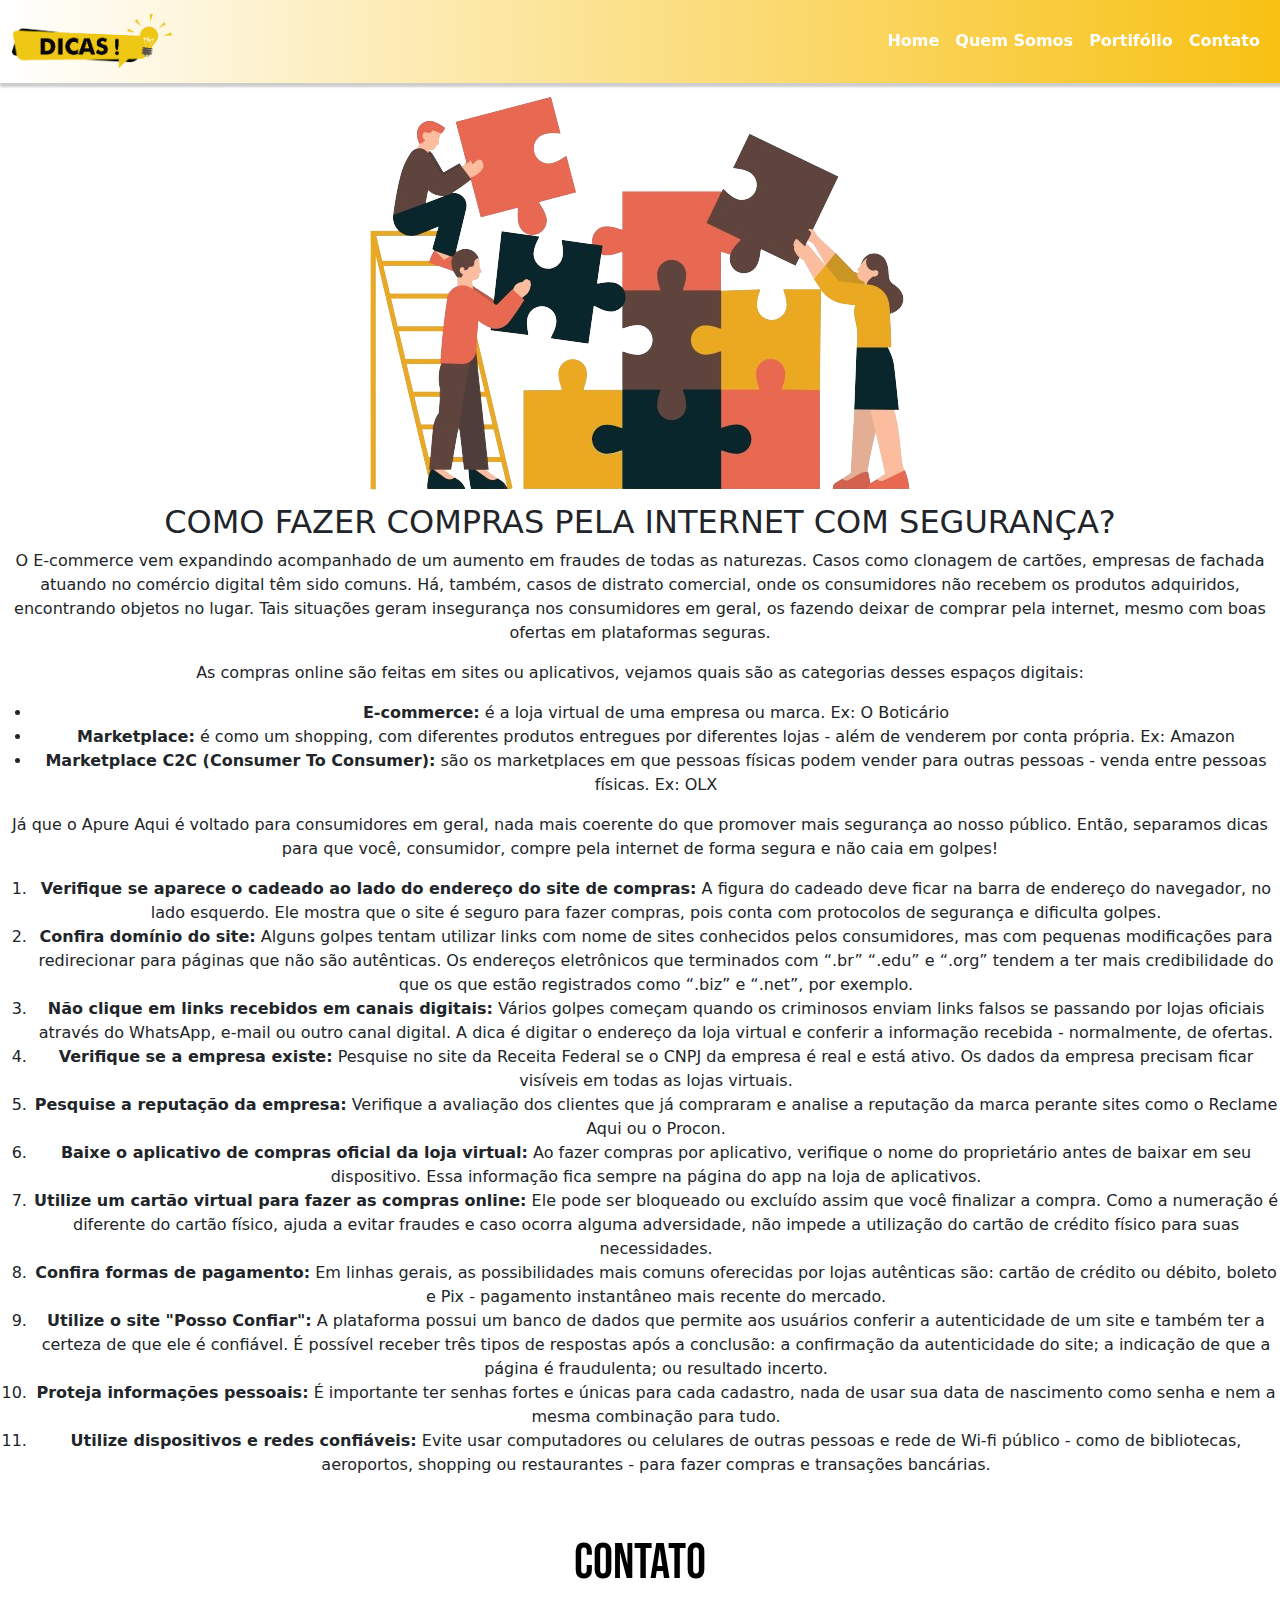
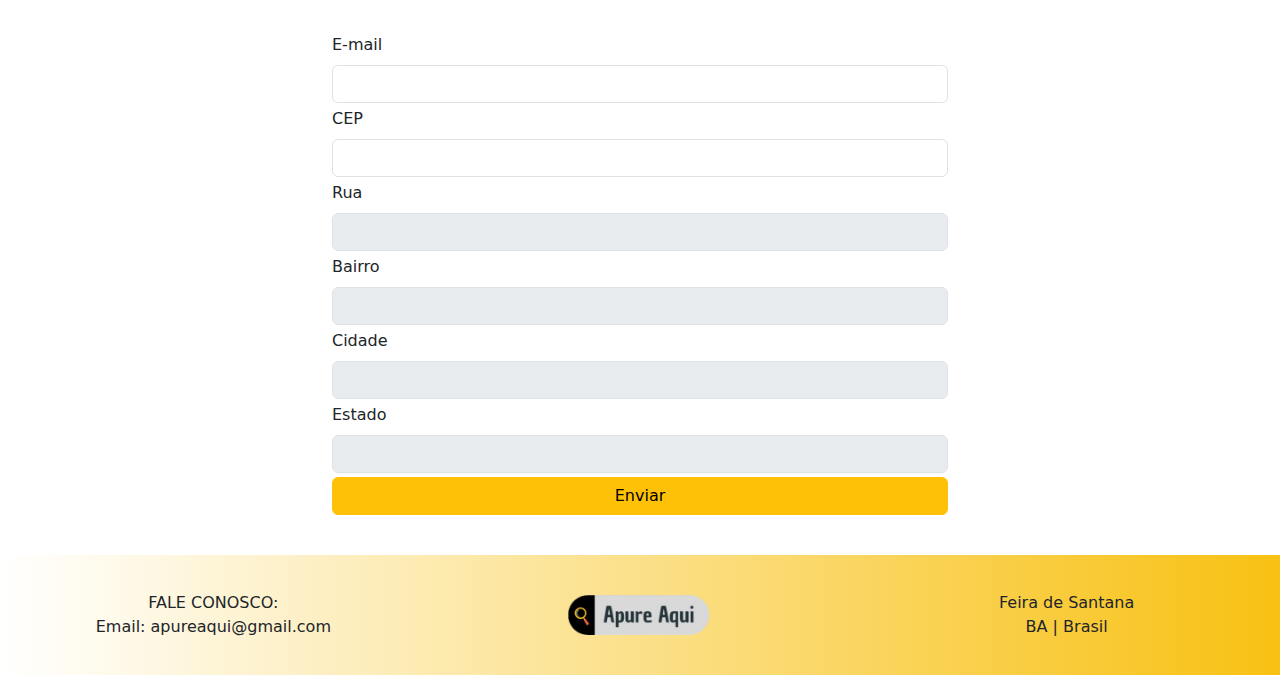
==== Dicas.html @ eb858b0a "dicas" ====
<!doctype html>
<html lang="en">
  <head>
    <meta charset="utf-8">
    <meta name="viewport" content="width=device-width, initial-scale=1">
    <title>Apure aqui - Dicas</title>
    <link href="https://cdn.jsdelivr.net/npm/bootstrap@5.3.3/dist/css/bootstrap.min.css" rel="stylesheet" integrity="sha384-QWTKZyjpPEjISv5WaRU9OFeRpok6YctnYmDr5pNlyT2bRjXh0JMhjY6hW+ALEwIH" crossorigin="anonymous">
    <link rel="stylesheet" href="https://cdnjs.cloudflare.com/ajax/libs/font-awesome/6.5.1/css/all.min.css" integrity="sha512-DTOQO9RWCH3ppGqcWaEA1BIZOC6xxalwEsw9c2QQeAIftl+Vegovlnee1c9QX4TctnWMn13TZye+giMm8e2LwA==" crossorigin="anonymous" referrerpolicy="no-referrer" />
    <link href="_css/pg.css" rel="stylesheet" type="text/css">
  </head>
  <body>
    <nav class="navbar navbar-expand-lg navbar-light bg-light" id="nav">
        <div class="container-fluid">
            <a class="navbar-brand">
                <img src="_images/dicas.png" class="logo">
            </a>
            <button class="navbar-toggler" type="button" data-bs-toggle="collapse" data-bs-target="#navbarNav" aria-controls="navbarNav" aria-expanded="false" aria-label="Toggle Navigation">
                <span class="navbar-toggler-icon"></span>
            </button>
            <div class="collapse navbar-collapse justify-content-end" id="navbarNav">
                <ul class="navbar-nav">
                    <li class="nav-item">
                        <a class="nav-link active" aria-current="page" href="#">Home</a>
                    </li>
                    <li class="nav-item">
                        <a class="nav-link" href="#">Quem Somos</a>
                    </li>
                    <li class="nav-item">
                        <a class="nav-link"  href="#">Portifólio</a>
                    </li>
                    <li class="nav-item">
                        <a class="nav-link"  href="#">Contato</a>
                    </li>                    
                </ul>
            </div>
        </div>
    </nav>

    <main>
        

        
<div style="text-align: center;">
    <img src="_images/equipe.png" alt="Imagem" style="max-width: 100%; height: auto; display: block; margin: 0 auto;">
    <h2>COMO FAZER COMPRAS PELA INTERNET COM SEGURANÇA?</h2>

<p>O E-commerce vem expandindo acompanhado de um aumento em fraudes de todas as naturezas. Casos como clonagem de cartões, empresas de fachada atuando no comércio digital têm sido comuns. Há, também, casos de distrato comercial, onde os consumidores não recebem os produtos adquiridos, encontrando objetos no lugar. Tais situações geram insegurança nos consumidores em geral, os fazendo deixar de comprar pela internet, mesmo com boas ofertas em plataformas seguras.</p>

<p>As compras online são feitas em sites ou aplicativos, vejamos quais são as categorias desses espaços digitais:</p>

<ul>
  <li><strong>E-commerce:</strong> é a loja virtual de uma empresa ou marca. Ex: O Boticário</li>
  <li><strong>Marketplace:</strong> é como um shopping, com diferentes produtos entregues por diferentes lojas - além de venderem por conta própria. Ex: Amazon</li>
  <li><strong>Marketplace C2C (Consumer To Consumer):</strong> são os marketplaces em que pessoas físicas podem vender para outras pessoas - venda entre pessoas físicas. Ex: OLX</li>
</ul>

<p>Já que o Apure Aqui é voltado para consumidores em geral, nada mais coerente do que promover mais segurança ao nosso público. Então, separamos dicas para que você, consumidor, compre pela internet de forma segura e não caia em golpes!</p>

<ol>
  <li><strong>Verifique se aparece o cadeado ao lado do endereço do site de compras:</strong> A figura do cadeado deve ficar na barra de endereço do navegador, no lado esquerdo. Ele mostra que o site é seguro para fazer compras, pois conta com protocolos de segurança e dificulta golpes.</li>
  <li><strong>Confira domínio do site:</strong> Alguns golpes tentam utilizar links com nome de sites conhecidos pelos consumidores, mas com pequenas modificações para redirecionar para páginas que não são autênticas. Os endereços eletrônicos que terminados com “.br” “.edu” e “.org” tendem a ter mais credibilidade do que os que estão registrados como “.biz” e “.net”, por exemplo.</li>
  <li><strong>Não clique em links recebidos em canais digitais:</strong> Vários golpes começam quando os criminosos enviam links falsos se passando por lojas oficiais através do WhatsApp, e-mail ou outro canal digital. A dica é digitar o endereço da loja virtual e conferir a informação recebida - normalmente, de ofertas.</li>
  <li><strong>Verifique se a empresa existe:</strong> Pesquise no site da Receita Federal se o CNPJ da empresa é real e está ativo. Os dados da empresa precisam ficar visíveis em todas as lojas virtuais.</li>
  <li><strong>Pesquise a reputação da empresa:</strong> Verifique a avaliação dos clientes que já compraram e analise a reputação da marca perante sites como o Reclame Aqui ou o Procon.</li>
  <li><strong>Baixe o aplicativo de compras oficial da loja virtual:</strong> Ao fazer compras por aplicativo, verifique o nome do proprietário antes de baixar em seu dispositivo. Essa informação fica sempre na página do app na loja de aplicativos.</li>
  <li><strong>Utilize um cartão virtual para fazer as compras online:</strong> Ele pode ser bloqueado ou excluído assim que você finalizar a compra. Como a numeração é diferente do cartão físico, ajuda a evitar fraudes e caso ocorra alguma adversidade, não impede a utilização do cartão de crédito físico para suas necessidades.</li>
  <li><strong>Confira formas de pagamento:</strong> Em linhas gerais, as possibilidades mais comuns oferecidas por lojas autênticas são: cartão de crédito ou débito, boleto e Pix - pagamento instantâneo mais recente do mercado.</li>
  <li><strong>Utilize o site "Posso Confiar":</strong> A plataforma possui um banco de dados que permite aos usuários conferir a autenticidade de um site e também ter a certeza de que ele é confiável. É possível receber três tipos de respostas após a conclusão: a confirmação da autenticidade do site; a indicação de que a página é fraudulenta; ou resultado incerto.</li>
  <li><strong>Proteja informações pessoais:</strong> É importante ter senhas fortes e únicas para cada cadastro, nada de usar sua data de nascimento como senha e nem a mesma combinação para tudo.</li>
  <li><strong>Utilize dispositivos e redes confiáveis:</strong> Evite usar computadores ou celulares de outras pessoas e rede de Wi-fi público - como de bibliotecas, aeroportos, shopping ou restaurantes - para fazer compras e transações bancárias.</li>
</ol>
</div>


        </section>

        <section id="contato">
            <div class="container-fluid">
                <div class="row">
                    <div class="col-md-12">
                        <h3 class="main-title">Contato</h3>
                    </div>
                </div>
            </div>
            <div class="container-fluid col-md-6"><!--caixa do formulário-->
                <form class="row g-1"><!--INICIO DO FORMULÁRIO-->
                    <div class="col-md-12">
                        <label for="email" class="form-label">E-mail</label>
                        <input type="e-mail" class="form-control" required>
                    </div>
                    <div class="col-md-12">
                        <label for="cep" class="form-label">CEP</label>
                        <input type="text" class="form-control" maxlength="7" id="cep" onblur="pesquisacep(this.value);" required>
                    </div>
                    <div class="col-md-12">
                        <label for="rua" class="form-label">Rua</label>
                        <input type="text" class="form-control" id="rua" required disabled>
                    </div>
                    <div class="col-md-12">
                        <label for="bairro" class="form-label">Bairro</label>
                        <input type="text" class="form-control" id="bairro" required disabled>
                    </div>
                    <div class="col-md-12">
                        <label for="cidade" class="form-label">Cidade</label>
                        <input type="text" class="form-control" id="cidade" required disabled>
                    </div>
                    <div class="col-md-12">
                        <label for="estado" class="form-label">Estado</label>
                        <input type="text" class="form-control" id="uf" required disabled>
                    </div>
                    <div class="col-md-12">
                        <button type="submit" class="btn btn-warning bt-enviar">Enviar</button>
                    </div>
                </form>
            </div>
        </section>

        <footer>
            <div class="container-fluid">
                <div class="row align-self-center">
                    <div class="col-sm-4 text-center align-self-center">
                        FALE CONOSCO:<br>
                        Email: apureaqui@gmail.com
                    </div>
                    <div class="col-sm-4 text-center align-self-center">
                        <img src="_images/logo.png" class="logo_footer">
                    </div>
                    <div class="col-sm-4 text-center align-self-center">
                        Feira de Santana<br>
                        BA | Brasil
                    </div>
                </div>
            </div>
        </footer>



    </main>

    <script src="https://cdn.jsdelivr.net/npm/bootstrap@5.3.3/dist/js/bootstrap.bundle.min.js" integrity="sha384-YvpcrYf0tY3lHB60NNkmXc5s9fDVZLESaAA55NDzOxhy9GkcIdslK1eN7N6jIeHz" crossorigin="anonymous"></script>
    <script src="https://code.jquery.com/jquery-3.5.1.slim.min.js"></script>
    <script src="https://cdn.jsdelivr.net/npm/@popperjs/core@2.5.4/dist/umd/popper.min.js"></script>
    <script src="https://stackpath.bootstrapcdn.com/bootstrap/4.5.2/js/bootstrap.min.js"></script>

    <script src="_js/pg.js"></script>
  </body>
</html>
---- _css/pg.css ----
@import url('https://fonts.googleapis.com/css2?family=Oswald:wght@210&display=swap');
@import url('https://fonts.googleapis.com/css2?family=Bebas+Neue&family=Oswald:wght@210&display=swap');

/*CLASSE REFERENTE A LOGO DA NAV */
.logo{
    width: 160px;
}

#mainQuemSomos {
    padding-top: 50px;
        padding-bottom: 50px;
        background-color: #f0f0f0; /* Adiciona uma cor de fundo para visualização */
        text-align: center; /* Centraliza o conteúdo dentro do elemento */
}


.rounded-box {
    border-radius: 10px; /* Define o raio dos cantos */
    background-color: #ff7c25; /* Cor de fundo */
    padding: 20px; /* Espaçamento interno */
  }

#nav{
    background: linear-gradient(90deg, rgba(255,255,255,1)0%, rgba(248,193,19,1)100%);
    box-shadow: 2px 2px 2px 2px #cdcdcd;
    position: sticky;
    top: 0;
    z-index: 2;
}

#navbarNav ul li a{
    color:#fff;
    font-weight: bold;
}

#navbarNav ul li a:hover{
    color: #000;
    background: #fff;
    border-radius: 5px;
}   


/*DETERMINAR TAMANHO DAS IMAGENS CARROSEL*/
#imgBanner{
    height: 450px;
}

/*TRATAR CARROSEL*/
.sectionCarrosel{
    margin-top: 5px;
}

/*Seção quem somos*/
#mainQuemSomos{
    font-family: "Oswald", sans-serif;
    margin-top: 100px;
    font-size: 24px;
    font-weight: bold;
}

/*SEÇÃO SERVIÇOS*/
#blocos{
    margin: 5px;
    margin-bottom: 100px;
}

.main-title{
    color:#000;
    text-align: center;
    font-size: 50px;
    margin-top: 40px;
    margin-bottom: 40px;
    font-family: "Bebas Neue", sans-serif;
}

.destaque-texto{
    color: #3498db;
    font-weight: bold;
    font-size:20px;
}

.destaque{
    color: #000000;
    font-size: 14px;
    padding: 15px;
    padding-top: 10px;
}

.icones{
    color: #3498db;
    font-size: 41px;
    padding-bottom: 10px;
}

.bt-enviar{
    width: 100%;
}

/*FOOTER*/
footer{
    margin-top: 40px;
    background: linear-gradient(90deg, rgba(255,255,255,1)0%, rgba(248,193,19,1)100%);
}

.logo_footer{
    height: 120px;
    padding-top: 40px;
    padding-bottom: 40px;
}
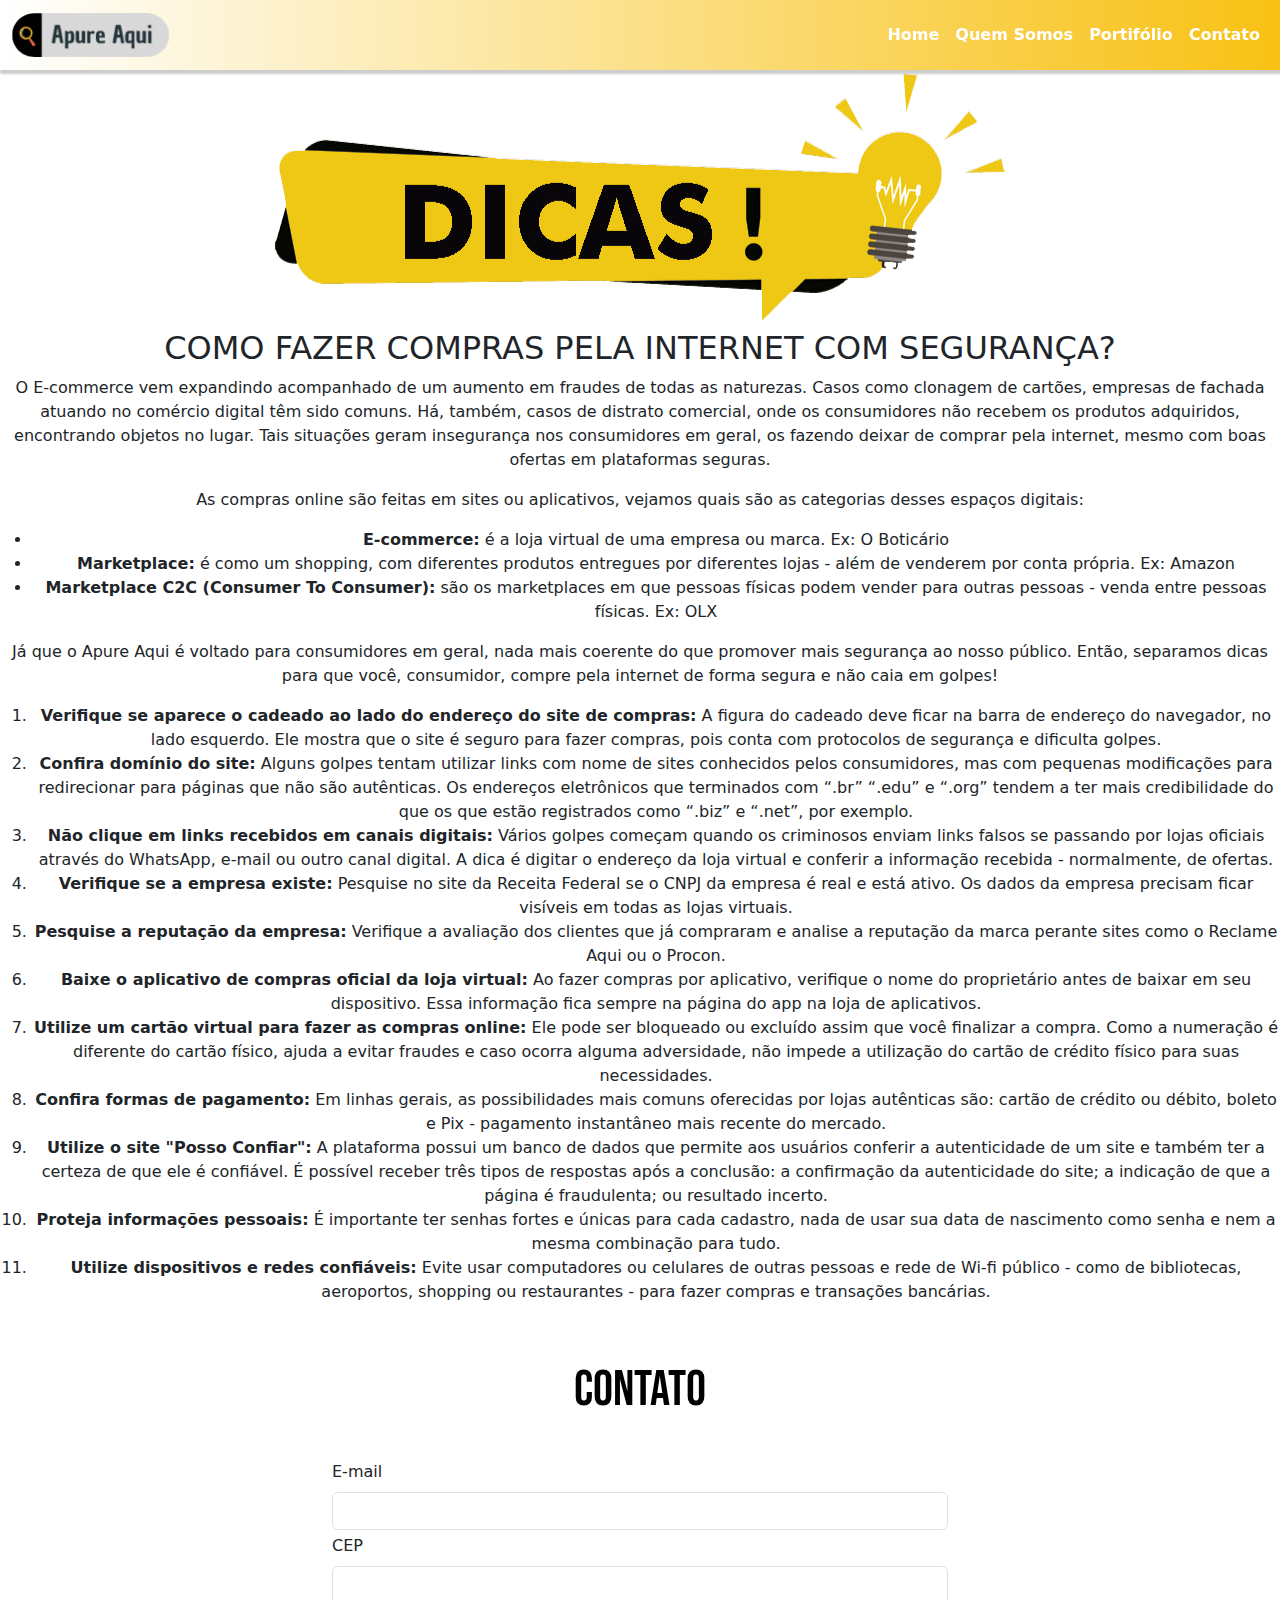
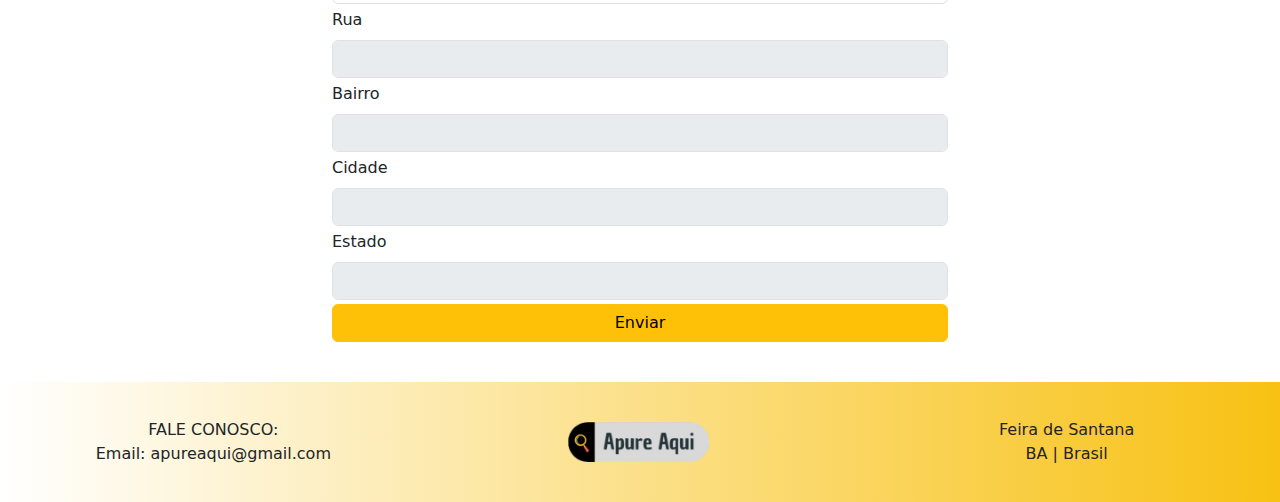
==== commit b822529a: "dicas" ====
--- a/Dicas.html
+++ b/Dicas.html
@@ -12,7 +12,7 @@
     <nav class="navbar navbar-expand-lg navbar-light bg-light" id="nav">
         <div class="container-fluid">
             <a class="navbar-brand">
-                <img src="_images/dicas.png" class="logo">
+                <img src="_images/logo.png" class="logo">
             </a>
             <button class="navbar-toggler" type="button" data-bs-toggle="collapse" data-bs-target="#navbarNav" aria-controls="navbarNav" aria-expanded="false" aria-label="Toggle Navigation">
                 <span class="navbar-toggler-icon"></span>
@@ -41,7 +41,7 @@
 
         
 <div style="text-align: center;">
-    <img src="_images/equipe.png" alt="Imagem" style="max-width: 100%; height: auto; display: block; margin: 0 auto;">
+    <img src="_images/dicas.png" alt="Imagem" style="max-width: 100%; height: auto; display: block; margin: 0 auto;">
     <h2>COMO FAZER COMPRAS PELA INTERNET COM SEGURANÇA?</h2>
 
 <p>O E-commerce vem expandindo acompanhado de um aumento em fraudes de todas as naturezas. Casos como clonagem de cartões, empresas de fachada atuando no comércio digital têm sido comuns. Há, também, casos de distrato comercial, onde os consumidores não recebem os produtos adquiridos, encontrando objetos no lugar. Tais situações geram insegurança nos consumidores em geral, os fazendo deixar de comprar pela internet, mesmo com boas ofertas em plataformas seguras.</p>
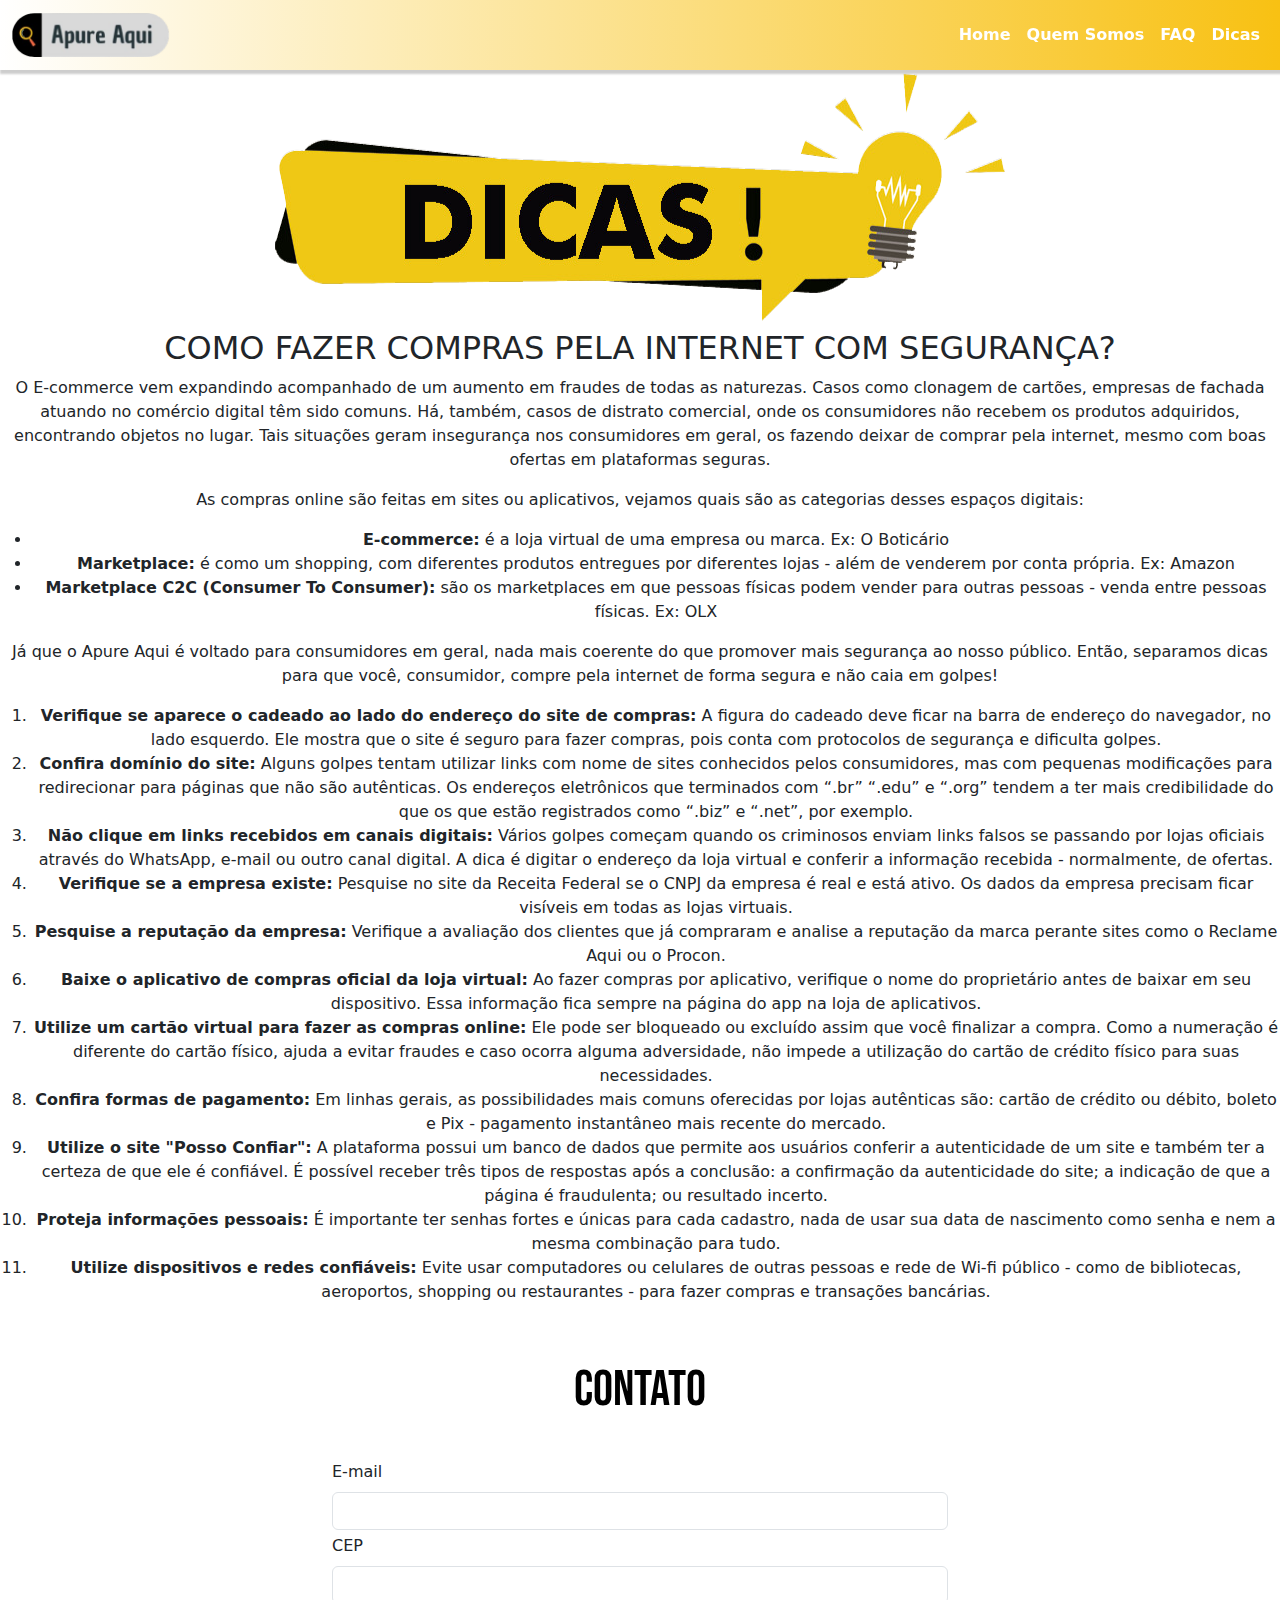
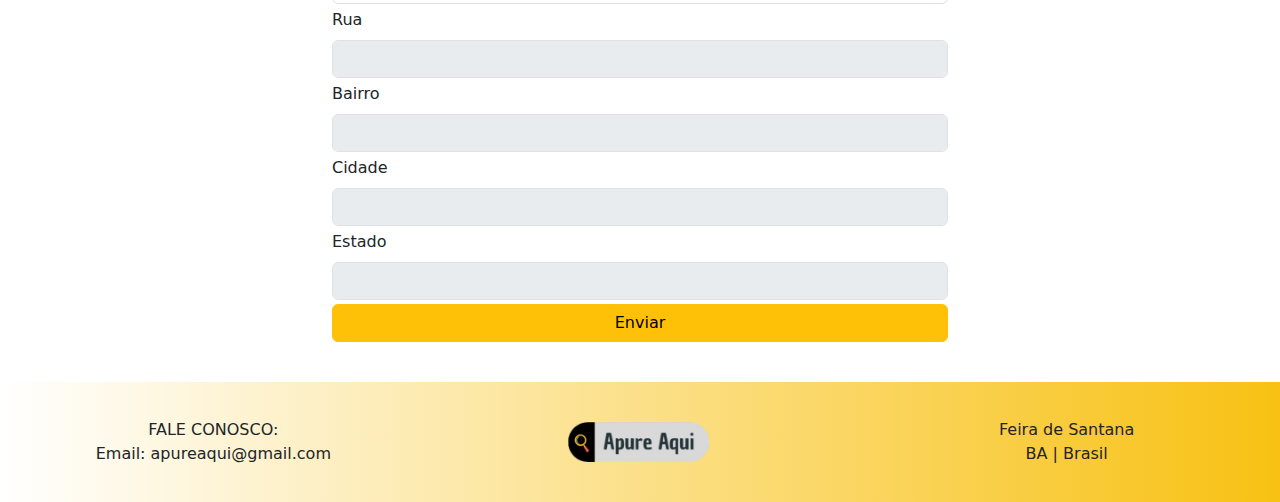
==== commit 69bb11ff: "links" ====
--- a/Dicas.html
+++ b/Dicas.html
@@ -20,16 +20,16 @@
             <div class="collapse navbar-collapse justify-content-end" id="navbarNav">
                 <ul class="navbar-nav">
                     <li class="nav-item">
-                        <a class="nav-link active" aria-current="page" href="#">Home</a>
+                        <a class="nav-link active" aria-current="page" href="index.html">Home</a>
                     </li>
                     <li class="nav-item">
-                        <a class="nav-link" href="#">Quem Somos</a>
+                        <a class="nav-link" href="sobre.html">Quem Somos</a>
                     </li>
                     <li class="nav-item">
-                        <a class="nav-link"  href="#">Portifólio</a>
+                        <a class="nav-link"  href="faq.html">FAQ</a>
                     </li>
                     <li class="nav-item">
-                        <a class="nav-link"  href="#">Contato</a>
+                        <a class="nav-link"  href="Dicas.html">Dicas</a>
                     </li>                    
                 </ul>
             </div>
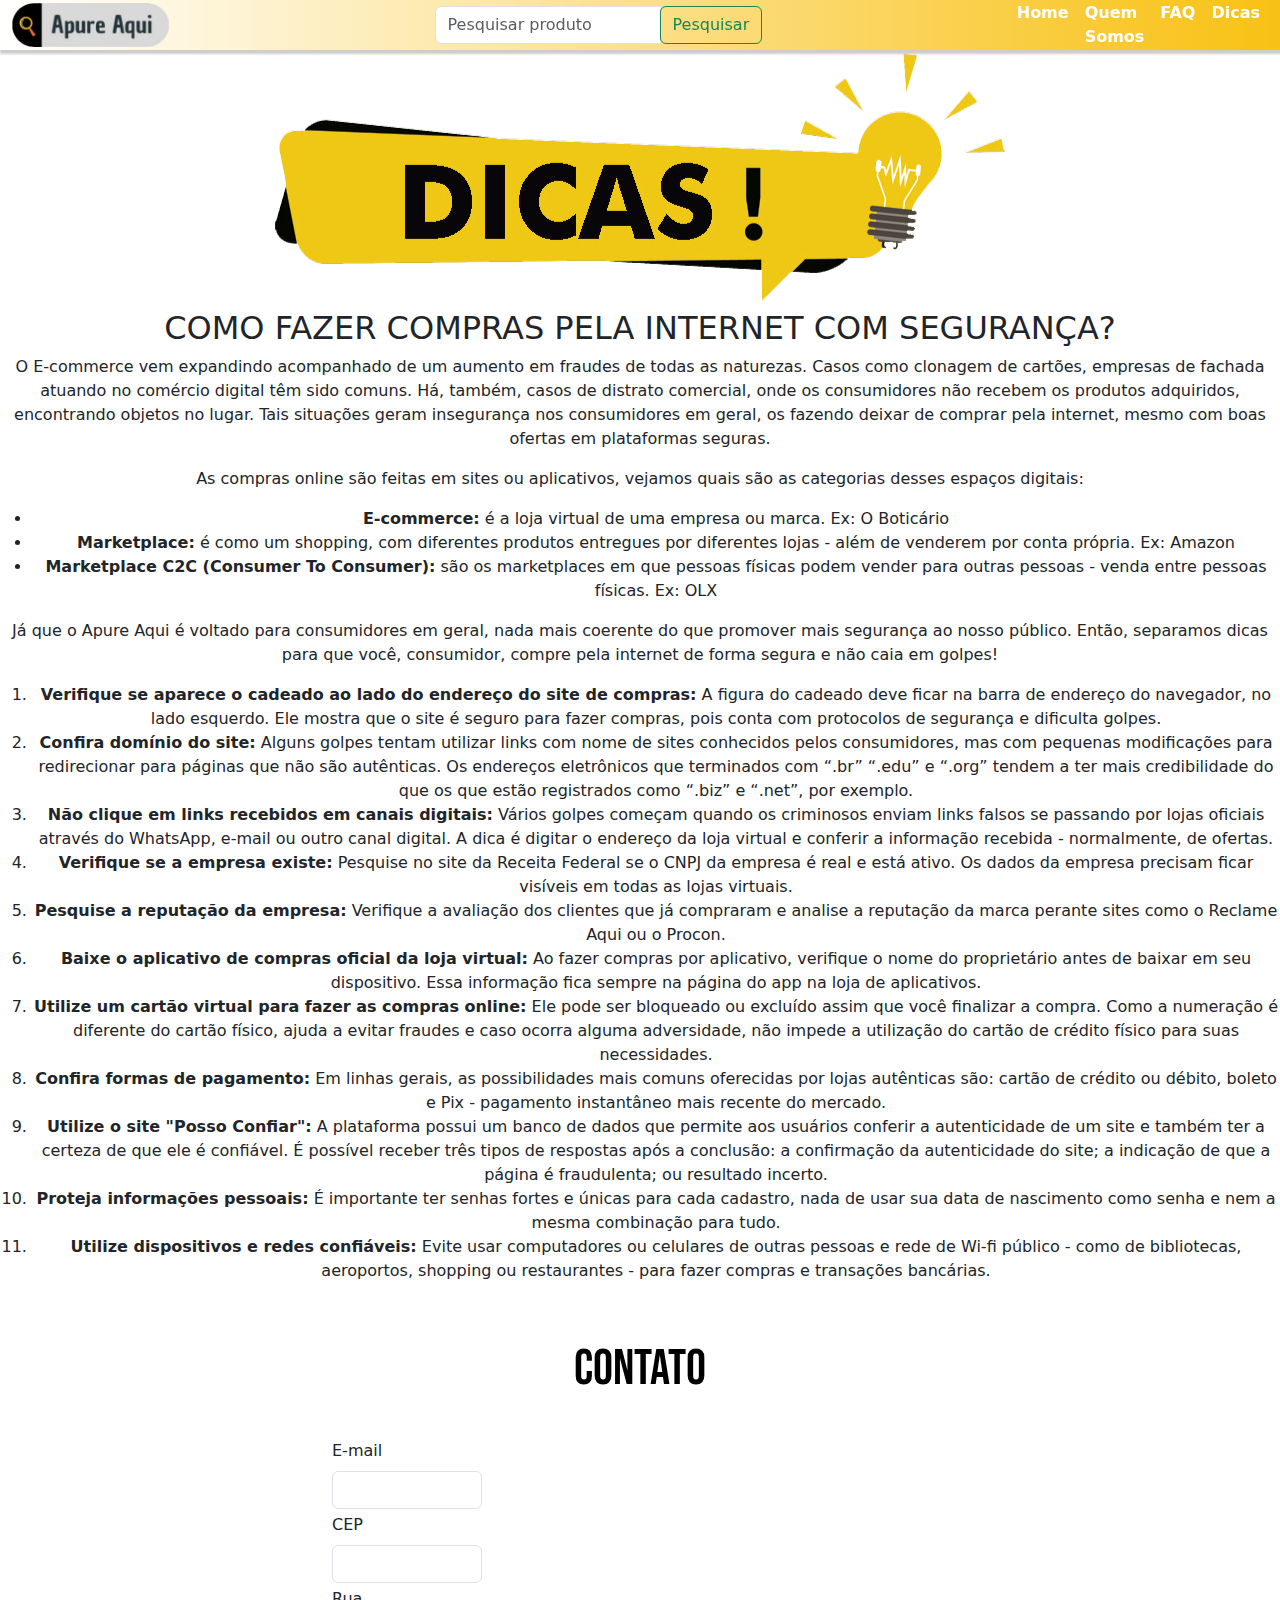
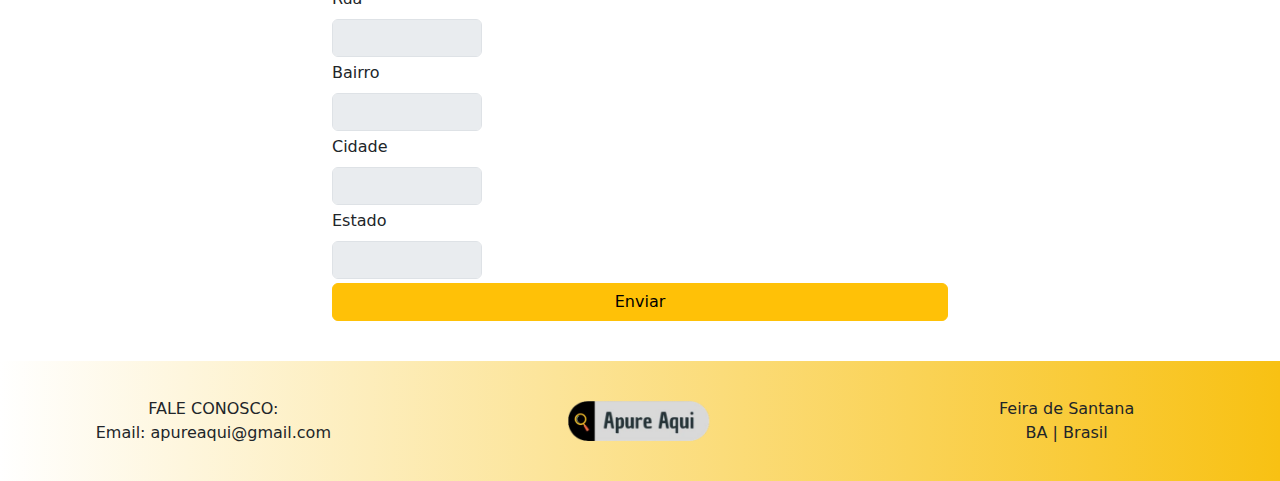
==== commit fdb2f52c: "teste" ====
--- a/Dicas.html
+++ b/Dicas.html
@@ -6,19 +6,37 @@
     <title>Apure aqui - Dicas</title>
     <link href="https://cdn.jsdelivr.net/npm/bootstrap@5.3.3/dist/css/bootstrap.min.css" rel="stylesheet" integrity="sha384-QWTKZyjpPEjISv5WaRU9OFeRpok6YctnYmDr5pNlyT2bRjXh0JMhjY6hW+ALEwIH" crossorigin="anonymous">
     <link rel="stylesheet" href="https://cdnjs.cloudflare.com/ajax/libs/font-awesome/6.5.1/css/all.min.css" integrity="sha512-DTOQO9RWCH3ppGqcWaEA1BIZOC6xxalwEsw9c2QQeAIftl+Vegovlnee1c9QX4TctnWMn13TZye+giMm8e2LwA==" crossorigin="anonymous" referrerpolicy="no-referrer" />
-    <link href="_css/pg.css" rel="stylesheet" type="text/css">
+    <link href="pg.css" rel="stylesheet" type="text/css">
   </head>
   <body>
-    <nav class="navbar navbar-expand-lg navbar-light bg-light" id="nav">
+    <nav class="navbar navbar-expand-lg navbar-light bg-light" id="nav" style="height: 50px;">
         <div class="container-fluid">
             <a class="navbar-brand">
-                <img src="_images/logo.png" class="logo">
+                <img src="logo.png" class="logo">
             </a>
+            
             <button class="navbar-toggler" type="button" data-bs-toggle="collapse" data-bs-target="#navbarNav" aria-controls="navbarNav" aria-expanded="false" aria-label="Toggle Navigation">
                 <span class="navbar-toggler-icon"></span>
             </button>
+
+            
+            <div class="container">
+                <div class="search-container">
+                  <form class="form-inline">
+                    <div class="input-group">
+                      <input class="form-control mr-sm-2" type="search" placeholder="Pesquisar produto" aria-label="Pesquisar">
+                      <div class="input-group-append">
+                        <button class="btn btn-outline-success" type="submit">Pesquisar </button>
+                      </div>
+                    </div>
+                  </form>
+                </div>
+              </div>
+              
+            
             <div class="collapse navbar-collapse justify-content-end" id="navbarNav">
                 <ul class="navbar-nav">
+                    
                     <li class="nav-item">
                         <a class="nav-link active" aria-current="page" href="index.html">Home</a>
                     </li>
@@ -41,7 +59,7 @@
 
         
 <div style="text-align: center;">
-    <img src="_images/dicas.png" alt="Imagem" style="max-width: 100%; height: auto; display: block; margin: 0 auto;">
+    <img src="dicas.png" alt="Imagem" style="max-width: 100%; height: auto; display: block; margin: 0 auto;">
     <h2>COMO FAZER COMPRAS PELA INTERNET COM SEGURANÇA?</h2>
 
 <p>O E-commerce vem expandindo acompanhado de um aumento em fraudes de todas as naturezas. Casos como clonagem de cartões, empresas de fachada atuando no comércio digital têm sido comuns. Há, também, casos de distrato comercial, onde os consumidores não recebem os produtos adquiridos, encontrando objetos no lugar. Tais situações geram insegurança nos consumidores em geral, os fazendo deixar de comprar pela internet, mesmo com boas ofertas em plataformas seguras.</p>
@@ -123,7 +141,7 @@
                         Email: apureaqui@gmail.com
                     </div>
                     <div class="col-sm-4 text-center align-self-center">
-                        <img src="_images/logo.png" class="logo_footer">
+                        <img src="logo.png" class="logo_footer">
                     </div>
                     <div class="col-sm-4 text-center align-self-center">
                         Feira de Santana<br>
--- a/pg.css
+++ b/pg.css
@@ -0,0 +1,121 @@
+@import url('https://fonts.googleapis.com/css2?family=Oswald:wght@210&display=swap');
+@import url('https://fonts.googleapis.com/css2?family=Bebas+Neue&family=Oswald:wght@210&display=swap');
+
+/*CLASSE REFERENTE A LOGO DA NAV */
+.logo{
+    width: 160px;
+}
+
+
+
+#mainQuemSomos {
+    padding-top: 50px;
+        padding-bottom: 50px;
+        background-color: #f0f0f0; /* Adiciona uma cor de fundo para visualização */
+        text-align: center; /* Centraliza o conteúdo dentro do elemento */
+}
+
+
+.rounded-box {
+    border-radius: 10px; /* Define o raio dos cantos */
+    background-color: #ff7c25; /* Cor de fundo */
+    padding: 20px; /* Espaçamento interno */
+  }
+
+#nav{
+    background: linear-gradient(90deg, rgba(255,255,255,1)0%, rgba(248,193,19,1)100%);
+    box-shadow: 2px 2px 2px 2px #cdcdcd;
+    position: sticky;
+    top: 0;
+    z-index: 2;
+}
+
+#navbarNav ul li a{
+    color:#fff;
+    font-weight: bold;
+}
+
+#navbarNav ul li a:hover{
+    color: #000;
+    background: #fff;
+    border-radius: 5px;
+}   
+
+
+/*DETERMINAR TAMANHO DAS IMAGENS CARROSEL*/
+#imgBanner{
+    height: 450px;
+}
+
+/*TRATAR CARROSEL*/
+.sectionCarrosel{
+    margin-top: 5px;
+}
+
+/*Seção quem somos*/
+#mainQuemSomos{
+    font-family: "Oswald", sans-serif;
+    margin-top: 100px;
+    font-size: 24px;
+    font-weight: bold;
+}
+
+/*SEÇÃO SERVIÇOS*/
+#blocos{
+    margin: 5px;
+    margin-bottom: 100px;
+}
+
+.main-title{
+    color:#000;
+    text-align: center;
+    font-size: 50px;
+    margin-top: 40px;
+    margin-bottom: 40px;
+    font-family: "Bebas Neue", sans-serif;
+}
+
+.destaque-texto{
+    color: #3498db;
+    font-weight: bold;
+    font-size:20px;
+}
+
+.destaque{
+    color: #000000;
+    font-size: 14px;
+    padding: 15px;
+    padding-top: 10px;
+}
+
+.icones{
+    color: #3498db;
+    font-size: 41px;
+    padding-bottom: 10px;
+}
+
+.bt-enviar{
+    width: 100%;
+}
+
+/*FOOTER*/
+footer{
+    margin-top: 40px;
+    background: linear-gradient(90deg, rgba(255,255,255,1)0%, rgba(248,193,19,1)100%);
+}
+
+.logo_footer{
+    height: 120px;
+    padding-top: 40px;
+    padding-bottom: 40px;
+}
+
+
+.search-container {
+    display: flex;
+    justify-content: center;
+    margin-top: 0px;
+  }
+  .form-control {
+    width: 150px; /* Largura ajustável conforme necessário */
+  }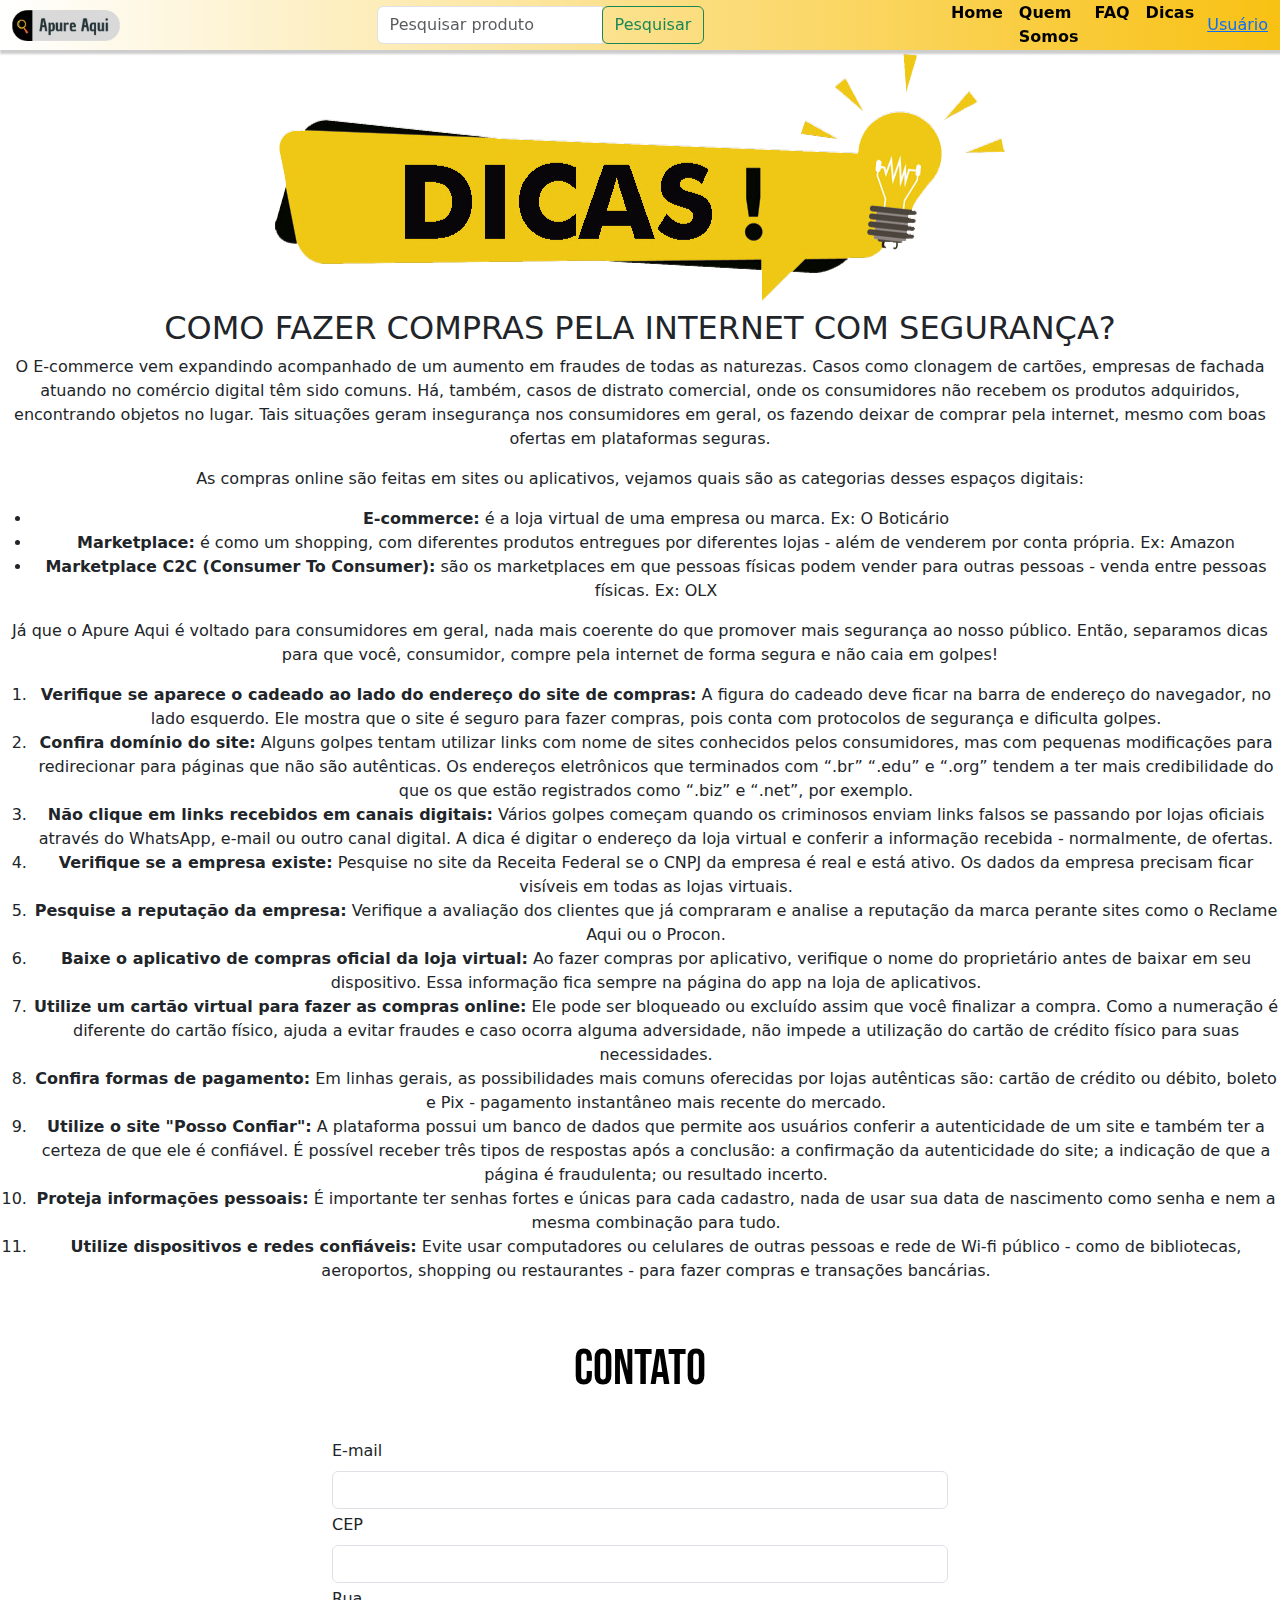
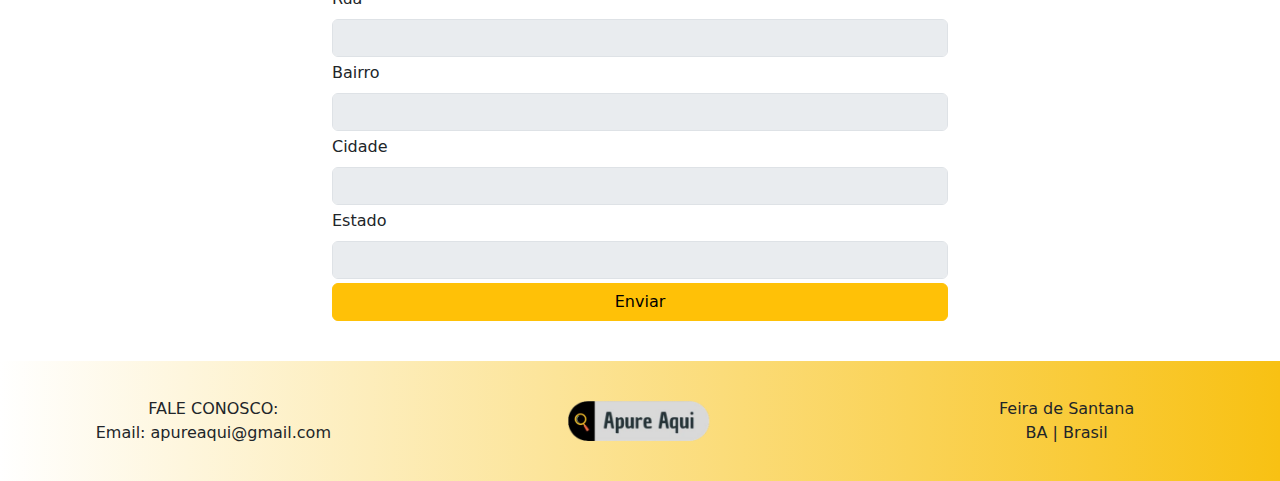
==== commit 98ed4b2d: "user" ====
--- a/Dicas.html
+++ b/Dicas.html
@@ -18,20 +18,20 @@
             <button class="navbar-toggler" type="button" data-bs-toggle="collapse" data-bs-target="#navbarNav" aria-controls="navbarNav" aria-expanded="false" aria-label="Toggle Navigation">
                 <span class="navbar-toggler-icon"></span>
             </button>
-
+    
             
             <div class="container">
                 <div class="search-container">
-                  <form class="form-inline">
-                    <div class="input-group">
-                      <input class="form-control mr-sm-2" type="search" placeholder="Pesquisar produto" aria-label="Pesquisar">
-                      <div class="input-group-append">
-                        <button class="btn btn-outline-success" type="submit">Pesquisar </button>
-                      </div>
-                    </div>
-                  </form>
+                    <form class="form-inline">
+                        <div class="input-group">
+                            <input class="form-control mr-sm-2" type="search" placeholder="Pesquisar produto" aria-label="Pesquisar">
+                            <div class="input-group-append">
+                                <button class="btn btn-outline-success" type="submit">Pesquisar </button>
+                            </div>
+                        </div>
+                    </form>
                 </div>
-              </div>
+            </div>
               
             
             <div class="collapse navbar-collapse justify-content-end" id="navbarNav">
@@ -48,12 +48,22 @@
                     </li>
                     <li class="nav-item">
                         <a class="nav-link"  href="Dicas.html">Dicas</a>
-                    </li>                    
+                    </li>
+                    <!-- Adicionando o ícone de usuário -->
+                    <div class="navbar">
+                        <div class="dropdown">
+                          <a href="#" class="dropbtn"><i class="fa fa-fw fa-user icon"></i> Usuário</a>
+                          <div class="dropdown-content">
+                            <a href="#">Carrinho</a>
+                            <a href="#">Favoritos</a>
+                            <a href="#">Sair</a>
+                          </div>
+                        </div>
+                      </div>
                 </ul>
             </div>
         </div>
     </nav>
-
     <main>
         
 
--- a/pg.css
+++ b/pg.css
@@ -3,7 +3,7 @@
 
 /*CLASSE REFERENTE A LOGO DA NAV */
 .logo{
-    width: 160px;
+    width: 110px;
 }
 
 
@@ -19,7 +19,7 @@
 .rounded-box {
     border-radius: 10px; /* Define o raio dos cantos */
     background-color: #ff7c25; /* Cor de fundo */
-    padding: 20px; /* Espaçamento interno */
+    padding: 2px; /* Espaçamento interno */
   }
 
 #nav{
@@ -31,7 +31,7 @@
 }
 
 #navbarNav ul li a{
-    color:#fff;
+    color:#000;
     font-weight: bold;
 }
 
@@ -116,6 +116,40 @@
     justify-content: center;
     margin-top: 0px;
   }
-  .form-control {
-    width: 150px; /* Largura ajustável conforme necessário */
-  }+
+
+.navbar .icon {
+    padding-right: 5px;
+}
+
+
+  @media screen and (max-width: 50px) {
+    .navbar a {
+      float: none;
+      display: block;
+    }
+  }
+ 
+  .dropdown-content {
+    display: none;
+    position: absolute;
+    background-color: #f1f1f1;
+    min-width: 160px;
+    z-index: 1;
+  }
+  
+  .dropdown-content a {
+    color: black;
+    padding: 12px 16px;
+    text-decoration: none;
+    display: block;
+  }
+  
+  .dropdown-content a:hover {
+    background-color: #ddd;
+  }
+  
+  .dropdown:hover .dropdown-content {
+    display: block;
+  }
+  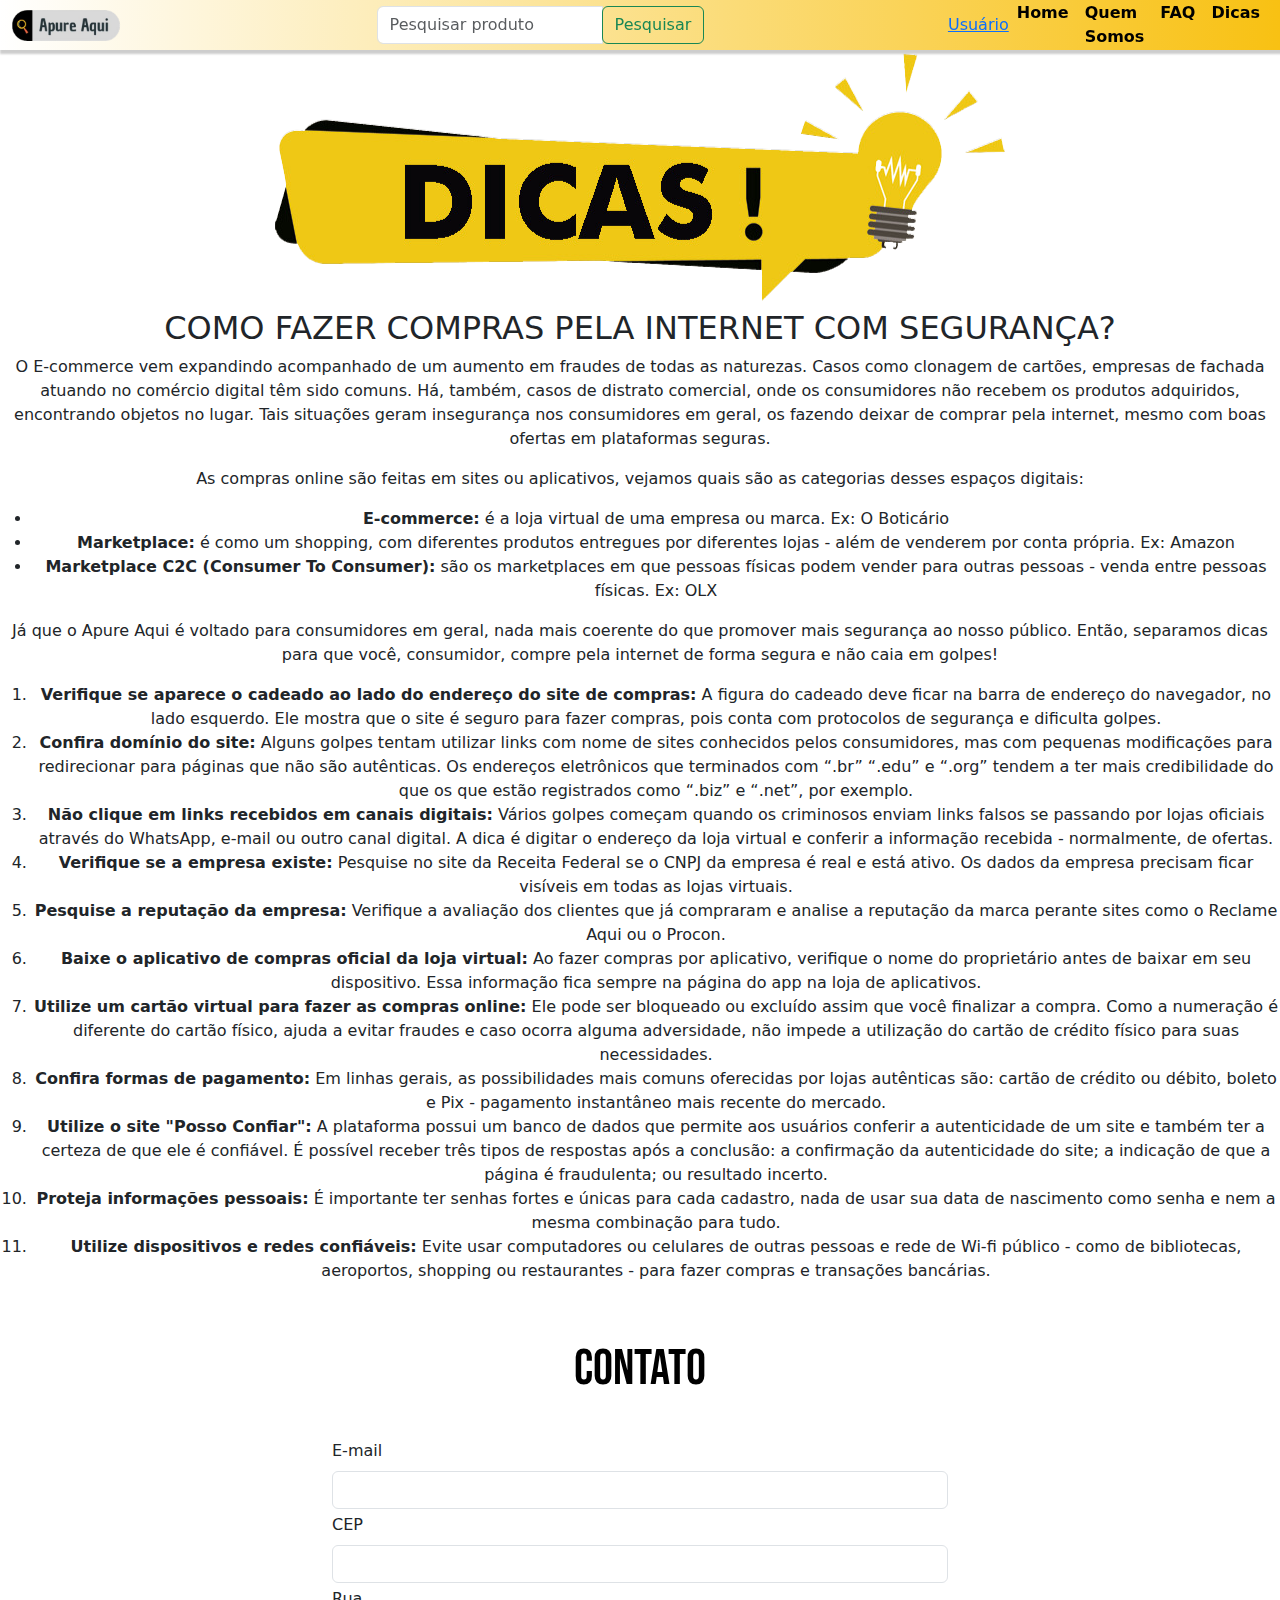
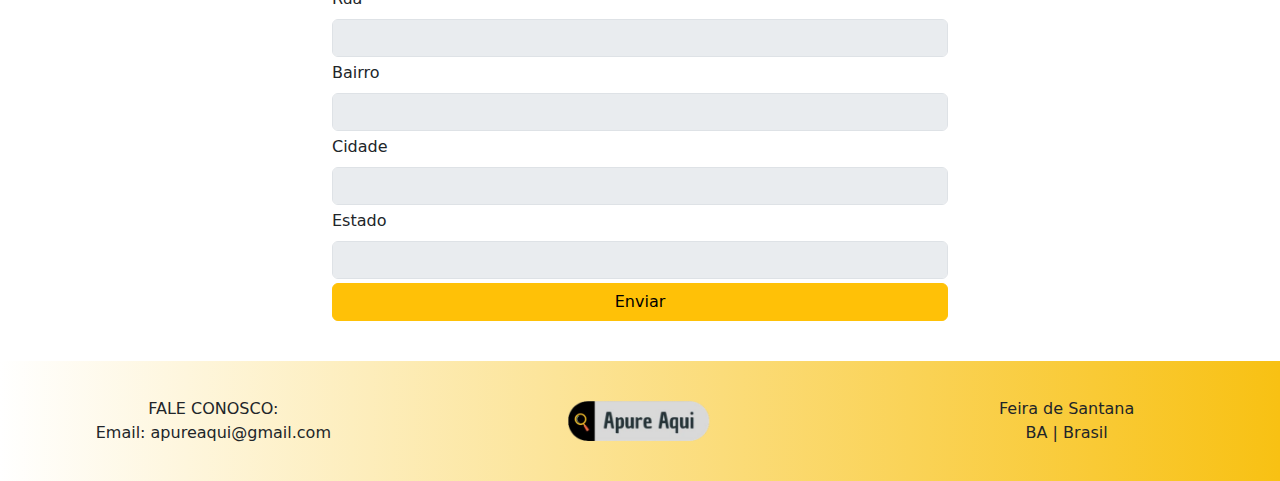
==== commit 50ac8046: "teste" ====
--- a/Dicas.html
+++ b/Dicas.html
@@ -36,6 +36,18 @@
             
             <div class="collapse navbar-collapse justify-content-end" id="navbarNav">
                 <ul class="navbar-nav">
+
+                    <!-- Adicionando o ícone de usuário -->
+                    <div class="navbar">
+                        <div class="dropdown">
+                          <a href="#" class="dropbtn"><i class="fa fa-fw fa-user icon"></i> Usuário</a>
+                          <div class="dropdown-content">
+                            <a href="#">Carrinho</a>
+                            <a href="#">Favoritos</a>
+                            <a href="#">Sair</a>
+                          </div>
+                        </div>
+                    </div>
                     
                     <li class="nav-item">
                         <a class="nav-link active" aria-current="page" href="index.html">Home</a>
@@ -49,17 +61,7 @@
                     <li class="nav-item">
                         <a class="nav-link"  href="Dicas.html">Dicas</a>
                     </li>
-                    <!-- Adicionando o ícone de usuário -->
-                    <div class="navbar">
-                        <div class="dropdown">
-                          <a href="#" class="dropbtn"><i class="fa fa-fw fa-user icon"></i> Usuário</a>
-                          <div class="dropdown-content">
-                            <a href="#">Carrinho</a>
-                            <a href="#">Favoritos</a>
-                            <a href="#">Sair</a>
-                          </div>
-                        </div>
-                      </div>
+                    
                 </ul>
             </div>
         </div>
